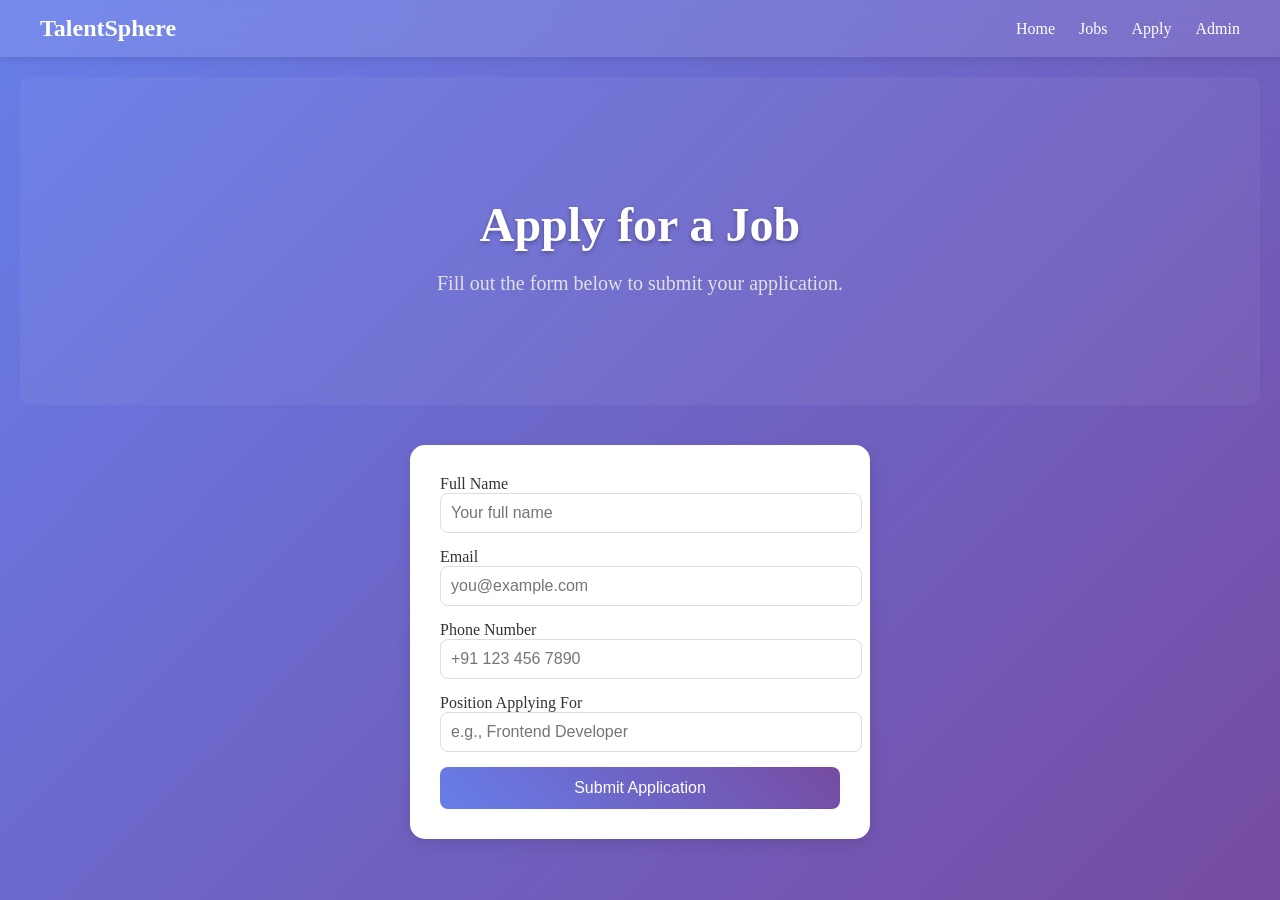
==== apply.html @ bb3ad72f "First phase of project" ====
﻿<!DOCTYPE html>
<html lang="en">
<head>
  <meta charset="UTF-8" />
  <meta name="viewport" content="width=device-width, initial-scale=1.0" />
  <title>Apply - TalentSphere</title>
  <link rel="stylesheet" href="css/style.css" />
</head>
<body>
  <nav class="navbar">
    <div class="logo">TalentSphere</div>
    <div class="nav-links">
      <a href="index.html">Home</a>
      <a href="jobs.html">Jobs</a>
      <a href="apply.html">Apply</a>
      <a href="admin.html">Admin</a>
    </div>
  </nav>

  <section class="hero">
    <h1>Apply for a Job</h1>
    <p>Fill out the form below to submit your application.</p>
  </section>

  <main>
    <form class="apply-form" onsubmit="submitApplication(event)">
      <label>
        Full Name
        <input type="text" id="name" placeholder="Your full name" required />
      </label>
      <label>
        Email
        <input type="email" id="email" placeholder="you@example.com" required />
      </label>
      <label>
        Phone Number
        <input type="text" id="phone" placeholder="+91 123 456 7890" required />
      </label>
      <label>
        Position Applying For
        <input type="text" id="position" placeholder="e.g., Frontend Developer" required />
      </label>
      <button type="submit">Submit Application</button>
    </form>
  </main>

  <script src="js/script.js"></script>
</body>
</html>
---- css/style.css ----
﻿body {
  font-family: ''Segoe UI'', Tahoma, Geneva, Verdana, sans-serif;
  background: linear-gradient(135deg, #667eea 0%, #764ba2 100%);
  color: #333;
  margin: 0;
  padding: 0;
  min-height: 100vh;
  animation: fadeIn 1s ease-in-out;
}

@keyframes fadeIn {
  from { opacity: 0; transform: translateY(20px); }
  to { opacity: 1; transform: translateY(0); }
}

.navbar {
  display: flex;
  justify-content: space-between;
  align-items: center;
  padding: 15px 40px;
  background: rgba(255, 255, 255, 0.1);
  backdrop-filter: blur(10px);
  color: white;
  box-shadow: 0 2px 10px rgba(0, 0, 0, 0.1);
}

.logo {
  font-size: 24px;
  font-weight: bold;
}

.nav-links a {
  margin-left: 20px;
  color: white;
  text-decoration: none;
  font-weight: 500;
  transition: color 0.3s;
}

.nav-links a:hover {
  color: #ffd700;
}

.hero {
  text-align: center;
  padding: 80px 20px;
  background: rgba(255, 255, 255, 0.05);
  border-radius: 10px;
  margin: 20px;
  backdrop-filter: blur(5px);
}

.hero h1 {
  font-size: 48px;
  color: white;
  margin-bottom: 10px;
  text-shadow: 0 2px 4px rgba(0, 0, 0, 0.3);
}

.hero p {
  font-size: 20px;
  color: #e0e0e0;
  margin-bottom: 30px;
}

.btn {
  display: inline-block;
  padding: 12px 30px;
  background: linear-gradient(45deg, #ff6b6b, #ffa500);
  color: white;
  text-decoration: none;
  border-radius: 25px;
  font-weight: bold;
  transition: all 0.3s ease;
  box-shadow: 0 4px 15px rgba(255, 107, 107, 0.3);
}

.btn:hover {
  transform: translateY(-3px);
  box-shadow: 0 6px 20px rgba(255, 107, 107, 0.4);
}

.job-list {
  padding: 20px;
}

.job-container {
  display: flex;
  flex-wrap: wrap;
  justify-content: center;
  gap: 20px;
}

.job-card {
  background: white;
  width: 300px;
  padding: 20px;
  border-radius: 15px;
  box-shadow: 0 5px 15px rgba(0, 0, 0, 0.1);
  transition: all 0.3s ease;
  text-align: center;
}

.job-card:hover {
  transform: translateY(-10px);
  box-shadow: 0 15px 30px rgba(0, 0, 0, 0.2);
}

.job-card h3 {
  color: #333;
  margin-bottom: 10px;
}

.job-card p {
  color: #666;
  margin-bottom: 15px;
}

.job-card a {
  display: inline-block;
  padding: 8px 20px;
  background: #4CAF50;
  color: white;
  text-decoration: none;
  border-radius: 20px;
  transition: background 0.3s;
}

.job-card a:hover {
  background: #45a049;
}

.apply-form {
  background: white;
  width: 400px;
  margin: 40px auto;
  padding: 30px;
  border-radius: 15px;
  box-shadow: 0 5px 15px rgba(0, 0, 0, 0.1);
}

.apply-form label {
  display: block;
  margin-bottom: 15px;
  font-weight: 500;
}

.apply-form input {
  width: 100%;
  padding: 10px;
  border: 1px solid #ddd;
  border-radius: 8px;
  font-size: 16px;
  transition: border-color 0.3s;
}

.apply-form input:focus {
  outline: none;
  border-color: #667eea;
  box-shadow: 0 0 5px rgba(102, 126, 234, 0.5);
}

.apply-form button {
  width: 100%;
  padding: 12px;
  background: linear-gradient(45deg, #667eea, #764ba2);
  border: none;
  color: white;
  border-radius: 8px;
  font-size: 16px;
  cursor: pointer;
  transition: transform 0.2s;
}

.apply-form button:hover {
  transform: scale(1.05);
}

#jobSearch {
  width: 50%;
  padding: 10px;
  border-radius: 25px;
  border: 1px solid #ddd;
  font-size: 16px;
  margin: 20px 0;
  text-align: center;
}

#jobCount {
  font-weight: bold;
  color: white;
  margin-top: 10px;
}
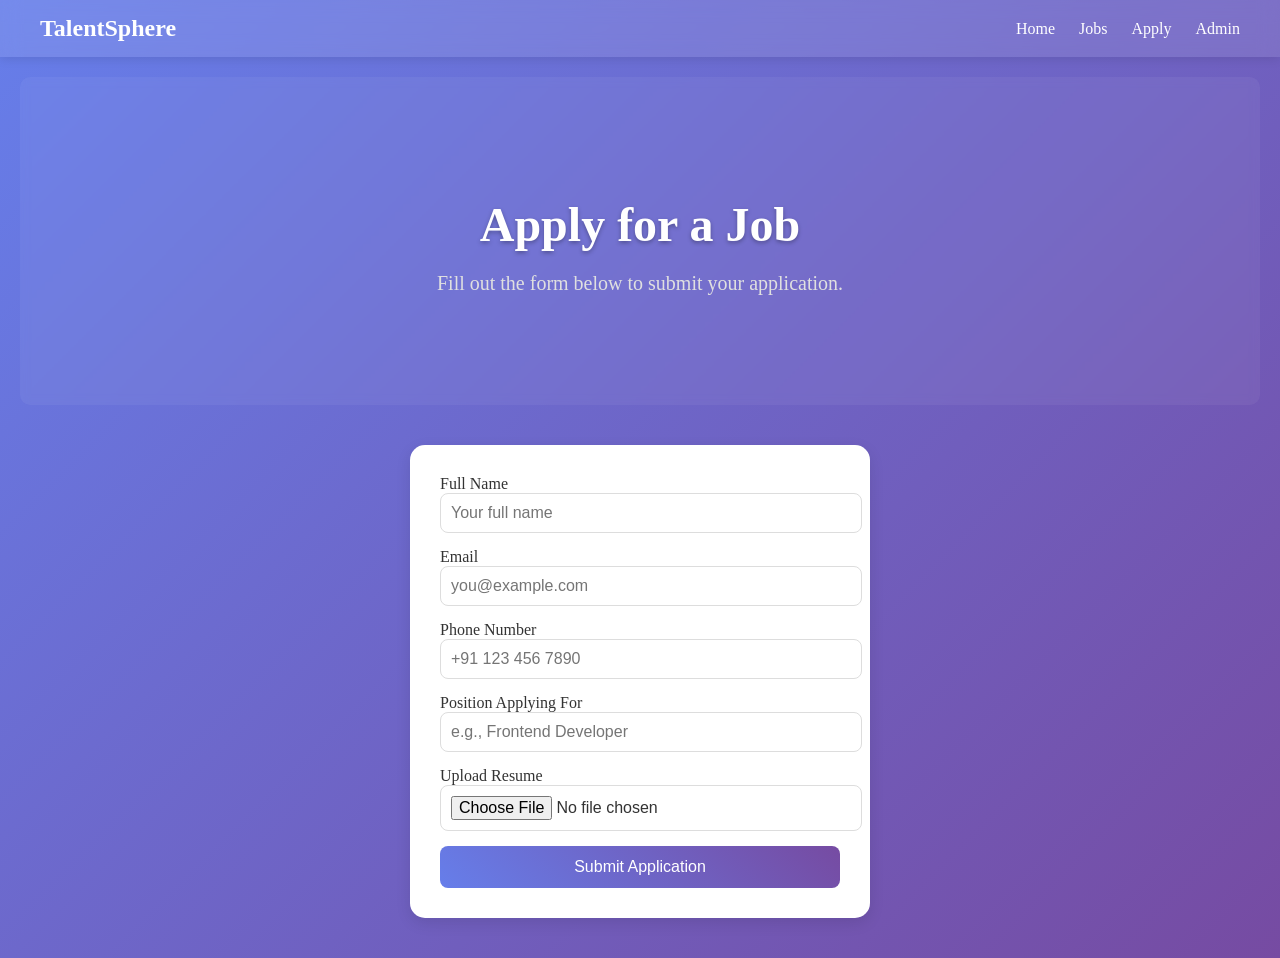
==== commit 07e75fbb: "phase 2uploading of the project" ====
--- a/apply.html
+++ b/apply.html
@@ -40,6 +40,10 @@
         Position Applying For
         <input type="text" id="position" placeholder="e.g., Frontend Developer" required />
       </label>
+      <label>
+        Upload Resume
+        <input type="file" id="resume" accept=".pdf,.doc,.docx" />
+      </label>
       <button type="submit">Submit Application</button>
     </form>
   </main>
--- a/css/style.css
+++ b/css/style.css
@@ -186,8 +186,16 @@
   text-align: center;
 }
 
-#jobCount {
-  font-weight: bold;
-  color: white;
-  margin-top: 10px;
-}
+.job-card button {
+  margin: 5px;
+  padding: 5px 10px;
+  background: #f44336;
+  color: white;
+  border: none;
+  border-radius: 5px;
+  cursor: pointer;
+}
+
+.job-card button:hover {
+  background: #d32f2f;
+}
